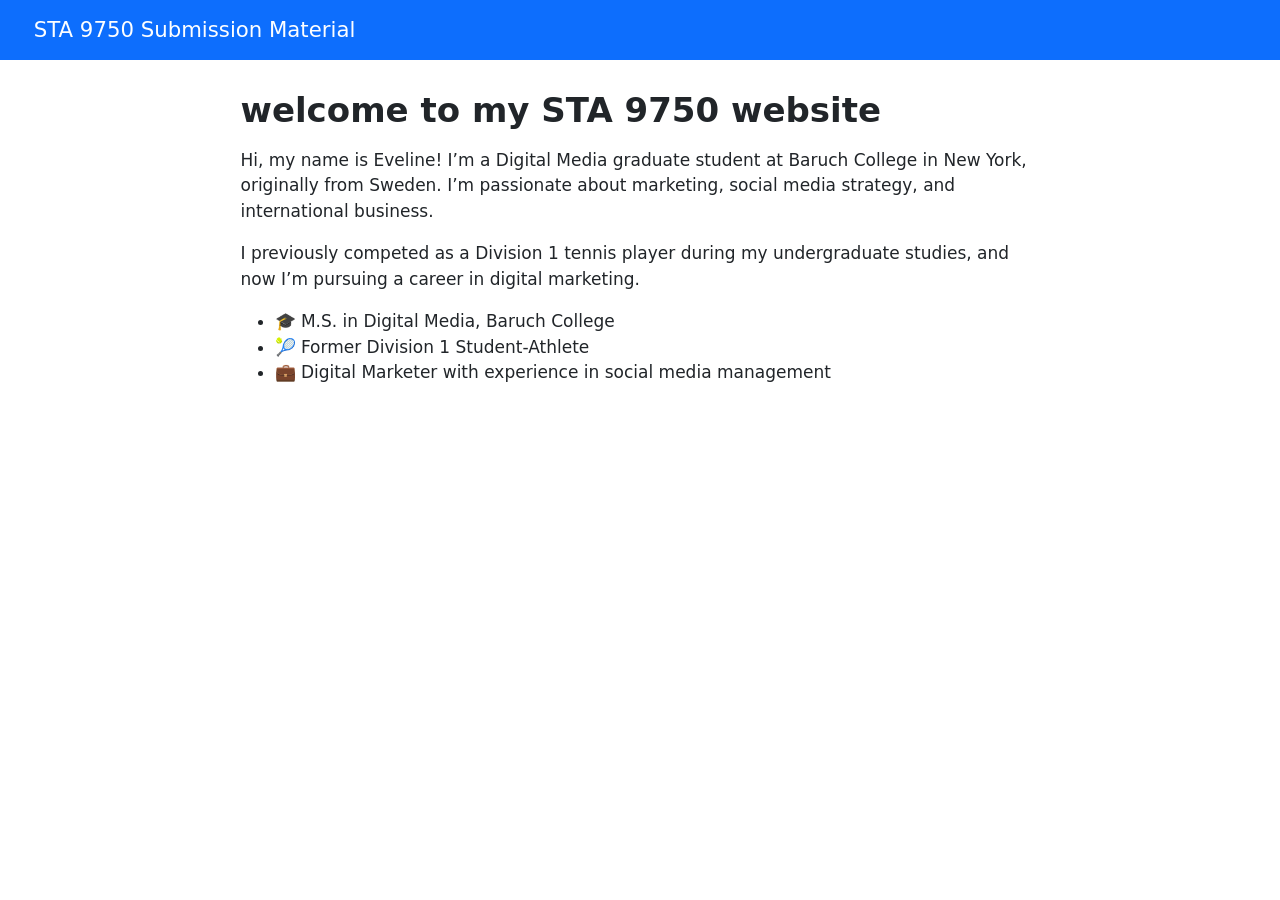
==== docs/index.html @ f9b30bd9 "Internal commit" ====
<!DOCTYPE html>
<html xmlns="http://www.w3.org/1999/xhtml" lang="en" xml:lang="en"><head>

<meta charset="utf-8">
<meta name="generator" content="quarto-1.8.24">

<meta name="viewport" content="width=device-width, initial-scale=1.0, user-scalable=yes">


<title>welcome to my STA 9750 website – STA 9750 Submission Material</title>
<style>
code{white-space: pre-wrap;}
span.smallcaps{font-variant: small-caps;}
div.columns{display: flex; gap: min(4vw, 1.5em);}
div.column{flex: auto; overflow-x: auto;}
div.hanging-indent{margin-left: 1.5em; text-indent: -1.5em;}
ul.task-list{list-style: none;}
ul.task-list li input[type="checkbox"] {
  width: 0.8em;
  margin: 0 0.8em 0.2em -1em; /* quarto-specific, see https://github.com/quarto-dev/quarto-cli/issues/4556 */ 
  vertical-align: middle;
}
</style>


<script src="site_libs/quarto-nav/quarto-nav.js"></script>
<script src="site_libs/quarto-nav/headroom.min.js"></script>
<script src="site_libs/clipboard/clipboard.min.js"></script>
<script src="site_libs/quarto-search/autocomplete.umd.js"></script>
<script src="site_libs/quarto-search/fuse.min.js"></script>
<script src="site_libs/quarto-search/quarto-search.js"></script>
<meta name="quarto:offset" content="./">
<script src="site_libs/quarto-html/quarto.js" type="module"></script>
<script src="site_libs/quarto-html/tabsets/tabsets.js" type="module"></script>
<script src="site_libs/quarto-html/axe/axe-check.js" type="module"></script>
<script src="site_libs/quarto-html/popper.min.js"></script>
<script src="site_libs/quarto-html/tippy.umd.min.js"></script>
<script src="site_libs/quarto-html/anchor.min.js"></script>
<link href="site_libs/quarto-html/tippy.css" rel="stylesheet">
<link href="site_libs/quarto-html/quarto-syntax-highlighting-dc55a5b9e770e841cd82e46aadbfb9b0.css" rel="stylesheet" id="quarto-text-highlighting-styles">
<script src="site_libs/bootstrap/bootstrap.min.js"></script>
<link href="site_libs/bootstrap/bootstrap-icons.css" rel="stylesheet">
<link href="site_libs/bootstrap/bootstrap-0fd445826db4cc1007072b2af7a3b60c.min.css" rel="stylesheet" append-hash="true" id="quarto-bootstrap" data-mode="light">
<script id="quarto-search-options" type="application/json">{
  "location": "navbar",
  "copy-button": false,
  "collapse-after": 3,
  "panel-placement": "end",
  "type": "overlay",
  "limit": 50,
  "keyboard-shortcut": [
    "f",
    "/",
    "s"
  ],
  "show-item-context": false,
  "language": {
    "search-no-results-text": "No results",
    "search-matching-documents-text": "matching documents",
    "search-copy-link-title": "Copy link to search",
    "search-hide-matches-text": "Hide additional matches",
    "search-more-match-text": "more match in this document",
    "search-more-matches-text": "more matches in this document",
    "search-clear-button-title": "Clear",
    "search-text-placeholder": "",
    "search-detached-cancel-button-title": "Cancel",
    "search-submit-button-title": "Submit",
    "search-label": "Search"
  }
}</script>


</head>

<body class="nav-fixed fullcontent quarto-light">

<div id="quarto-search-results"></div>
  <header id="quarto-header" class="headroom fixed-top">
    <nav class="navbar navbar-expand-lg " data-bs-theme="dark">
      <div class="navbar-container container-fluid">
      <div class="navbar-brand-container mx-auto">
    <a href="./index.html" class="navbar-brand navbar-brand-logo">
    </a>
    <a class="navbar-brand" href="./index.html">
    <span class="navbar-title">STA 9750 Submission Material</span>
    </a>
  </div>
        <div class="quarto-navbar-tools tools-end">
</div>
      </div> <!-- /container-fluid -->
    </nav>
</header>
<!-- content -->
<div id="quarto-content" class="quarto-container page-columns page-rows-contents page-layout-article page-navbar">
<!-- sidebar -->
<!-- margin-sidebar -->
    
<!-- main -->
<main class="content" id="quarto-document-content">

<header id="title-block-header" class="quarto-title-block default">
<div class="quarto-title">
<h1 class="title">welcome to my STA 9750 website</h1>
</div>



<div class="quarto-title-meta">

    
  
    
  </div>
  


</header>


<p>Hi, my name is Eveline! I’m a Digital Media graduate student at Baruch College in New York, originally from Sweden. I’m passionate about marketing, social media strategy, and international business.</p>
<p>I previously competed as a Division 1 tennis player during my undergraduate studies, and now I’m pursuing a career in digital marketing.</p>
<ul>
<li>🎓 M.S. in Digital Media, Baruch College<br>
</li>
<li>🎾 Former Division 1 Student-Athlete<br>
</li>
<li>💼 Digital Marketer with experience in social media management</li>
</ul>



</main> <!-- /main -->
<script id="quarto-html-after-body" type="application/javascript">
  window.document.addEventListener("DOMContentLoaded", function (event) {
    const icon = "";
    const anchorJS = new window.AnchorJS();
    anchorJS.options = {
      placement: 'right',
      icon: icon
    };
    anchorJS.add('.anchored');
    const isCodeAnnotation = (el) => {
      for (const clz of el.classList) {
        if (clz.startsWith('code-annotation-')) {                     
          return true;
        }
      }
      return false;
    }
    const onCopySuccess = function(e) {
      // button target
      const button = e.trigger;
      // don't keep focus
      button.blur();
      // flash "checked"
      button.classList.add('code-copy-button-checked');
      var currentTitle = button.getAttribute("title");
      button.setAttribute("title", "Copied!");
      let tooltip;
      if (window.bootstrap) {
        button.setAttribute("data-bs-toggle", "tooltip");
        button.setAttribute("data-bs-placement", "left");
        button.setAttribute("data-bs-title", "Copied!");
        tooltip = new bootstrap.Tooltip(button, 
          { trigger: "manual", 
            customClass: "code-copy-button-tooltip",
            offset: [0, -8]});
        tooltip.show();    
      }
      setTimeout(function() {
        if (tooltip) {
          tooltip.hide();
          button.removeAttribute("data-bs-title");
          button.removeAttribute("data-bs-toggle");
          button.removeAttribute("data-bs-placement");
        }
        button.setAttribute("title", currentTitle);
        button.classList.remove('code-copy-button-checked');
      }, 1000);
      // clear code selection
      e.clearSelection();
    }
    const getTextToCopy = function(trigger) {
      const outerScaffold = trigger.parentElement.cloneNode(true);
      const codeEl = outerScaffold.querySelector('code');
      for (const childEl of codeEl.children) {
        if (isCodeAnnotation(childEl)) {
          childEl.remove();
        }
      }
      return codeEl.innerText;
    }
    const clipboard = new window.ClipboardJS('.code-copy-button:not([data-in-quarto-modal])', {
      text: getTextToCopy
    });
    clipboard.on('success', onCopySuccess);
    if (window.document.getElementById('quarto-embedded-source-code-modal')) {
      const clipboardModal = new window.ClipboardJS('.code-copy-button[data-in-quarto-modal]', {
        text: getTextToCopy,
        container: window.document.getElementById('quarto-embedded-source-code-modal')
      });
      clipboardModal.on('success', onCopySuccess);
    }
      var localhostRegex = new RegExp(/^(?:http|https):\/\/localhost\:?[0-9]*\//);
      var mailtoRegex = new RegExp(/^mailto:/);
        var filterRegex = new RegExp("https:\/\/evelinelindqvistnilsson\.github\.io\/STA9750-2025-FALL\/");
      var isInternal = (href) => {
          return filterRegex.test(href) || localhostRegex.test(href) || mailtoRegex.test(href);
      }
      // Inspect non-navigation links and adorn them if external
     var links = window.document.querySelectorAll('a[href]:not(.nav-link):not(.navbar-brand):not(.toc-action):not(.sidebar-link):not(.sidebar-item-toggle):not(.pagination-link):not(.no-external):not([aria-hidden]):not(.dropdown-item):not(.quarto-navigation-tool):not(.about-link)');
      for (var i=0; i<links.length; i++) {
        const link = links[i];
        if (!isInternal(link.href)) {
          // undo the damage that might have been done by quarto-nav.js in the case of
          // links that we want to consider external
          if (link.dataset.originalHref !== undefined) {
            link.href = link.dataset.originalHref;
          }
        }
      }
    function tippyHover(el, contentFn, onTriggerFn, onUntriggerFn) {
      const config = {
        allowHTML: true,
        maxWidth: 500,
        delay: 100,
        arrow: false,
        appendTo: function(el) {
            return el.parentElement;
        },
        interactive: true,
        interactiveBorder: 10,
        theme: 'quarto',
        placement: 'bottom-start',
      };
      if (contentFn) {
        config.content = contentFn;
      }
      if (onTriggerFn) {
        config.onTrigger = onTriggerFn;
      }
      if (onUntriggerFn) {
        config.onUntrigger = onUntriggerFn;
      }
      window.tippy(el, config); 
    }
    const noterefs = window.document.querySelectorAll('a[role="doc-noteref"]');
    for (var i=0; i<noterefs.length; i++) {
      const ref = noterefs[i];
      tippyHover(ref, function() {
        // use id or data attribute instead here
        let href = ref.getAttribute('data-footnote-href') || ref.getAttribute('href');
        try { href = new URL(href).hash; } catch {}
        const id = href.replace(/^#\/?/, "");
        const note = window.document.getElementById(id);
        if (note) {
          return note.innerHTML;
        } else {
          return "";
        }
      });
    }
    const xrefs = window.document.querySelectorAll('a.quarto-xref');
    const processXRef = (id, note) => {
      // Strip column container classes
      const stripColumnClz = (el) => {
        el.classList.remove("page-full", "page-columns");
        if (el.children) {
          for (const child of el.children) {
            stripColumnClz(child);
          }
        }
      }
      stripColumnClz(note)
      if (id === null || id.startsWith('sec-')) {
        // Special case sections, only their first couple elements
        const container = document.createElement("div");
        if (note.children && note.children.length > 2) {
          container.appendChild(note.children[0].cloneNode(true));
          for (let i = 1; i < note.children.length; i++) {
            const child = note.children[i];
            if (child.tagName === "P" && child.innerText === "") {
              continue;
            } else {
              container.appendChild(child.cloneNode(true));
              break;
            }
          }
          if (window.Quarto?.typesetMath) {
            window.Quarto.typesetMath(container);
          }
          return container.innerHTML
        } else {
          if (window.Quarto?.typesetMath) {
            window.Quarto.typesetMath(note);
          }
          return note.innerHTML;
        }
      } else {
        // Remove any anchor links if they are present
        const anchorLink = note.querySelector('a.anchorjs-link');
        if (anchorLink) {
          anchorLink.remove();
        }
        if (window.Quarto?.typesetMath) {
          window.Quarto.typesetMath(note);
        }
        if (note.classList.contains("callout")) {
          return note.outerHTML;
        } else {
          return note.innerHTML;
        }
      }
    }
    for (var i=0; i<xrefs.length; i++) {
      const xref = xrefs[i];
      tippyHover(xref, undefined, function(instance) {
        instance.disable();
        let url = xref.getAttribute('href');
        let hash = undefined; 
        if (url.startsWith('#')) {
          hash = url;
        } else {
          try { hash = new URL(url).hash; } catch {}
        }
        if (hash) {
          const id = hash.replace(/^#\/?/, "");
          const note = window.document.getElementById(id);
          if (note !== null) {
            try {
              const html = processXRef(id, note.cloneNode(true));
              instance.setContent(html);
            } finally {
              instance.enable();
              instance.show();
            }
          } else {
            // See if we can fetch this
            fetch(url.split('#')[0])
            .then(res => res.text())
            .then(html => {
              const parser = new DOMParser();
              const htmlDoc = parser.parseFromString(html, "text/html");
              const note = htmlDoc.getElementById(id);
              if (note !== null) {
                const html = processXRef(id, note);
                instance.setContent(html);
              } 
            }).finally(() => {
              instance.enable();
              instance.show();
            });
          }
        } else {
          // See if we can fetch a full url (with no hash to target)
          // This is a special case and we should probably do some content thinning / targeting
          fetch(url)
          .then(res => res.text())
          .then(html => {
            const parser = new DOMParser();
            const htmlDoc = parser.parseFromString(html, "text/html");
            const note = htmlDoc.querySelector('main.content');
            if (note !== null) {
              // This should only happen for chapter cross references
              // (since there is no id in the URL)
              // remove the first header
              if (note.children.length > 0 && note.children[0].tagName === "HEADER") {
                note.children[0].remove();
              }
              const html = processXRef(null, note);
              instance.setContent(html);
            } 
          }).finally(() => {
            instance.enable();
            instance.show();
          });
        }
      }, function(instance) {
      });
    }
        let selectedAnnoteEl;
        const selectorForAnnotation = ( cell, annotation) => {
          let cellAttr = 'data-code-cell="' + cell + '"';
          let lineAttr = 'data-code-annotation="' +  annotation + '"';
          const selector = 'span[' + cellAttr + '][' + lineAttr + ']';
          return selector;
        }
        const selectCodeLines = (annoteEl) => {
          const doc = window.document;
          const targetCell = annoteEl.getAttribute("data-target-cell");
          const targetAnnotation = annoteEl.getAttribute("data-target-annotation");
          const annoteSpan = window.document.querySelector(selectorForAnnotation(targetCell, targetAnnotation));
          const lines = annoteSpan.getAttribute("data-code-lines").split(",");
          const lineIds = lines.map((line) => {
            return targetCell + "-" + line;
          })
          let top = null;
          let height = null;
          let parent = null;
          if (lineIds.length > 0) {
              //compute the position of the single el (top and bottom and make a div)
              const el = window.document.getElementById(lineIds[0]);
              top = el.offsetTop;
              height = el.offsetHeight;
              parent = el.parentElement.parentElement;
            if (lineIds.length > 1) {
              const lastEl = window.document.getElementById(lineIds[lineIds.length - 1]);
              const bottom = lastEl.offsetTop + lastEl.offsetHeight;
              height = bottom - top;
            }
            if (top !== null && height !== null && parent !== null) {
              // cook up a div (if necessary) and position it 
              let div = window.document.getElementById("code-annotation-line-highlight");
              if (div === null) {
                div = window.document.createElement("div");
                div.setAttribute("id", "code-annotation-line-highlight");
                div.style.position = 'absolute';
                parent.appendChild(div);
              }
              div.style.top = top - 2 + "px";
              div.style.height = height + 4 + "px";
              div.style.left = 0;
              let gutterDiv = window.document.getElementById("code-annotation-line-highlight-gutter");
              if (gutterDiv === null) {
                gutterDiv = window.document.createElement("div");
                gutterDiv.setAttribute("id", "code-annotation-line-highlight-gutter");
                gutterDiv.style.position = 'absolute';
                const codeCell = window.document.getElementById(targetCell);
                const gutter = codeCell.querySelector('.code-annotation-gutter');
                gutter.appendChild(gutterDiv);
              }
              gutterDiv.style.top = top - 2 + "px";
              gutterDiv.style.height = height + 4 + "px";
            }
            selectedAnnoteEl = annoteEl;
          }
        };
        const unselectCodeLines = () => {
          const elementsIds = ["code-annotation-line-highlight", "code-annotation-line-highlight-gutter"];
          elementsIds.forEach((elId) => {
            const div = window.document.getElementById(elId);
            if (div) {
              div.remove();
            }
          });
          selectedAnnoteEl = undefined;
        };
          // Handle positioning of the toggle
      window.addEventListener(
        "resize",
        throttle(() => {
          elRect = undefined;
          if (selectedAnnoteEl) {
            selectCodeLines(selectedAnnoteEl);
          }
        }, 10)
      );
      function throttle(fn, ms) {
      let throttle = false;
      let timer;
        return (...args) => {
          if(!throttle) { // first call gets through
              fn.apply(this, args);
              throttle = true;
          } else { // all the others get throttled
              if(timer) clearTimeout(timer); // cancel #2
              timer = setTimeout(() => {
                fn.apply(this, args);
                timer = throttle = false;
              }, ms);
          }
        };
      }
        // Attach click handler to the DT
        const annoteDls = window.document.querySelectorAll('dt[data-target-cell]');
        for (const annoteDlNode of annoteDls) {
          annoteDlNode.addEventListener('click', (event) => {
            const clickedEl = event.target;
            if (clickedEl !== selectedAnnoteEl) {
              unselectCodeLines();
              const activeEl = window.document.querySelector('dt[data-target-cell].code-annotation-active');
              if (activeEl) {
                activeEl.classList.remove('code-annotation-active');
              }
              selectCodeLines(clickedEl);
              clickedEl.classList.add('code-annotation-active');
            } else {
              // Unselect the line
              unselectCodeLines();
              clickedEl.classList.remove('code-annotation-active');
            }
          });
        }
    const findCites = (el) => {
      const parentEl = el.parentElement;
      if (parentEl) {
        const cites = parentEl.dataset.cites;
        if (cites) {
          return {
            el,
            cites: cites.split(' ')
          };
        } else {
          return findCites(el.parentElement)
        }
      } else {
        return undefined;
      }
    };
    var bibliorefs = window.document.querySelectorAll('a[role="doc-biblioref"]');
    for (var i=0; i<bibliorefs.length; i++) {
      const ref = bibliorefs[i];
      const citeInfo = findCites(ref);
      if (citeInfo) {
        tippyHover(citeInfo.el, function() {
          var popup = window.document.createElement('div');
          citeInfo.cites.forEach(function(cite) {
            var citeDiv = window.document.createElement('div');
            citeDiv.classList.add('hanging-indent');
            citeDiv.classList.add('csl-entry');
            var biblioDiv = window.document.getElementById('ref-' + cite);
            if (biblioDiv) {
              citeDiv.innerHTML = biblioDiv.innerHTML;
            }
            popup.appendChild(citeDiv);
          });
          return popup.innerHTML;
        });
      }
    }
  });
  </script>
</div> <!-- /content -->




</body></html>
---- docs/site_libs/quarto-html/tippy.css ----
.tippy-box[data-animation=fade][data-state=hidden]{opacity:0}[data-tippy-root]{max-width:calc(100vw - 10px)}.tippy-box{position:relative;background-color:#333;color:#fff;border-radius:4px;font-size:14px;line-height:1.4;white-space:normal;outline:0;transition-property:transform,visibility,opacity}.tippy-box[data-placement^=top]>.tippy-arrow{bottom:0}.tippy-box[data-placement^=top]>.tippy-arrow:before{bottom:-7px;left:0;border-width:8px 8px 0;border-top-color:initial;transform-origin:center top}.tippy-box[data-placement^=bottom]>.tippy-arrow{top:0}.tippy-box[data-placement^=bottom]>.tippy-arrow:before{top:-7px;left:0;border-width:0 8px 8px;border-bottom-color:initial;transform-origin:center bottom}.tippy-box[data-placement^=left]>.tippy-arrow{right:0}.tippy-box[data-placement^=left]>.tippy-arrow:before{border-width:8px 0 8px 8px;border-left-color:initial;right:-7px;transform-origin:center left}.tippy-box[data-placement^=right]>.tippy-arrow{left:0}.tippy-box[data-placement^=right]>.tippy-arrow:before{left:-7px;border-width:8px 8px 8px 0;border-right-color:initial;transform-origin:center right}.tippy-box[data-inertia][data-state=visible]{transition-timing-function:cubic-bezier(.54,1.5,.38,1.11)}.tippy-arrow{width:16px;height:16px;color:#333}.tippy-arrow:before{content:"";position:absolute;border-color:transparent;border-style:solid}.tippy-content{position:relative;padding:5px 9px;z-index:1}
---- docs/site_libs/quarto-html/quarto-syntax-highlighting-dc55a5b9e770e841cd82e46aadbfb9b0.css ----
/* quarto syntax highlight colors */
:root {
  --quarto-hl-ot-color: #003B4F;
  --quarto-hl-at-color: #657422;
  --quarto-hl-ss-color: #20794D;
  --quarto-hl-an-color: #5E5E5E;
  --quarto-hl-fu-color: #4758AB;
  --quarto-hl-st-color: #20794D;
  --quarto-hl-cf-color: #003B4F;
  --quarto-hl-op-color: #5E5E5E;
  --quarto-hl-er-color: #AD0000;
  --quarto-hl-bn-color: #AD0000;
  --quarto-hl-al-color: #AD0000;
  --quarto-hl-va-color: #111111;
  --quarto-hl-bu-color: inherit;
  --quarto-hl-ex-color: inherit;
  --quarto-hl-pp-color: #AD0000;
  --quarto-hl-in-color: #5E5E5E;
  --quarto-hl-vs-color: #20794D;
  --quarto-hl-wa-color: #5E5E5E;
  --quarto-hl-do-color: #5E5E5E;
  --quarto-hl-im-color: #00769E;
  --quarto-hl-ch-color: #20794D;
  --quarto-hl-dt-color: #AD0000;
  --quarto-hl-fl-color: #AD0000;
  --quarto-hl-co-color: #5E5E5E;
  --quarto-hl-cv-color: #5E5E5E;
  --quarto-hl-cn-color: #8f5902;
  --quarto-hl-sc-color: #5E5E5E;
  --quarto-hl-dv-color: #AD0000;
  --quarto-hl-kw-color: #003B4F;
}

/* other quarto variables */
:root {
  --quarto-font-monospace: SFMono-Regular, Menlo, Monaco, Consolas, "Liberation Mono", "Courier New", monospace;
}

/* syntax highlight based on Pandoc's rules */
pre > code.sourceCode > span {
  color: #003B4F;
}

code.sourceCode > span {
  color: #003B4F;
}

div.sourceCode,
div.sourceCode pre.sourceCode {
  color: #003B4F;
}

/* Normal */
code span {
  color: #003B4F;
}

/* Alert */
code span.al {
  color: #AD0000;
  font-style: inherit;
}

/* Annotation */
code span.an {
  color: #5E5E5E;
  font-style: inherit;
}

/* Attribute */
code span.at {
  color: #657422;
  font-style: inherit;
}

/* BaseN */
code span.bn {
  color: #AD0000;
  font-style: inherit;
}

/* BuiltIn */
code span.bu {
  font-style: inherit;
}

/* ControlFlow */
code span.cf {
  color: #003B4F;
  font-weight: bold;
  font-style: inherit;
}

/* Char */
code span.ch {
  color: #20794D;
  font-style: inherit;
}

/* Constant */
code span.cn {
  color: #8f5902;
  font-style: inherit;
}

/* Comment */
code span.co {
  color: #5E5E5E;
  font-style: inherit;
}

/* CommentVar */
code span.cv {
  color: #5E5E5E;
  font-style: italic;
}

/* Documentation */
code span.do {
  color: #5E5E5E;
  font-style: italic;
}

/* DataType */
code span.dt {
  color: #AD0000;
  font-style: inherit;
}

/* DecVal */
code span.dv {
  color: #AD0000;
  font-style: inherit;
}

/* Error */
code span.er {
  color: #AD0000;
  font-style: inherit;
}

/* Extension */
code span.ex {
  font-style: inherit;
}

/* Float */
code span.fl {
  color: #AD0000;
  font-style: inherit;
}

/* Function */
code span.fu {
  color: #4758AB;
  font-style: inherit;
}

/* Import */
code span.im {
  color: #00769E;
  font-style: inherit;
}

/* Information */
code span.in {
  color: #5E5E5E;
  font-style: inherit;
}

/* Keyword */
code span.kw {
  color: #003B4F;
  font-weight: bold;
  font-style: inherit;
}

/* Operator */
code span.op {
  color: #5E5E5E;
  font-style: inherit;
}

/* Other */
code span.ot {
  color: #003B4F;
  font-style: inherit;
}

/* Preprocessor */
code span.pp {
  color: #AD0000;
  font-style: inherit;
}

/* SpecialChar */
code span.sc {
  color: #5E5E5E;
  font-style: inherit;
}

/* SpecialString */
code span.ss {
  color: #20794D;
  font-style: inherit;
}

/* String */
code span.st {
  color: #20794D;
  font-style: inherit;
}

/* Variable */
code span.va {
  color: #111111;
  font-style: inherit;
}

/* VerbatimString */
code span.vs {
  color: #20794D;
  font-style: inherit;
}

/* Warning */
code span.wa {
  color: #5E5E5E;
  font-style: italic;
}

.prevent-inlining {
  content: "</";
}

/*# sourceMappingURL=21f0b8dca5c347bd0a806dc2ce2adfe3.css.map */
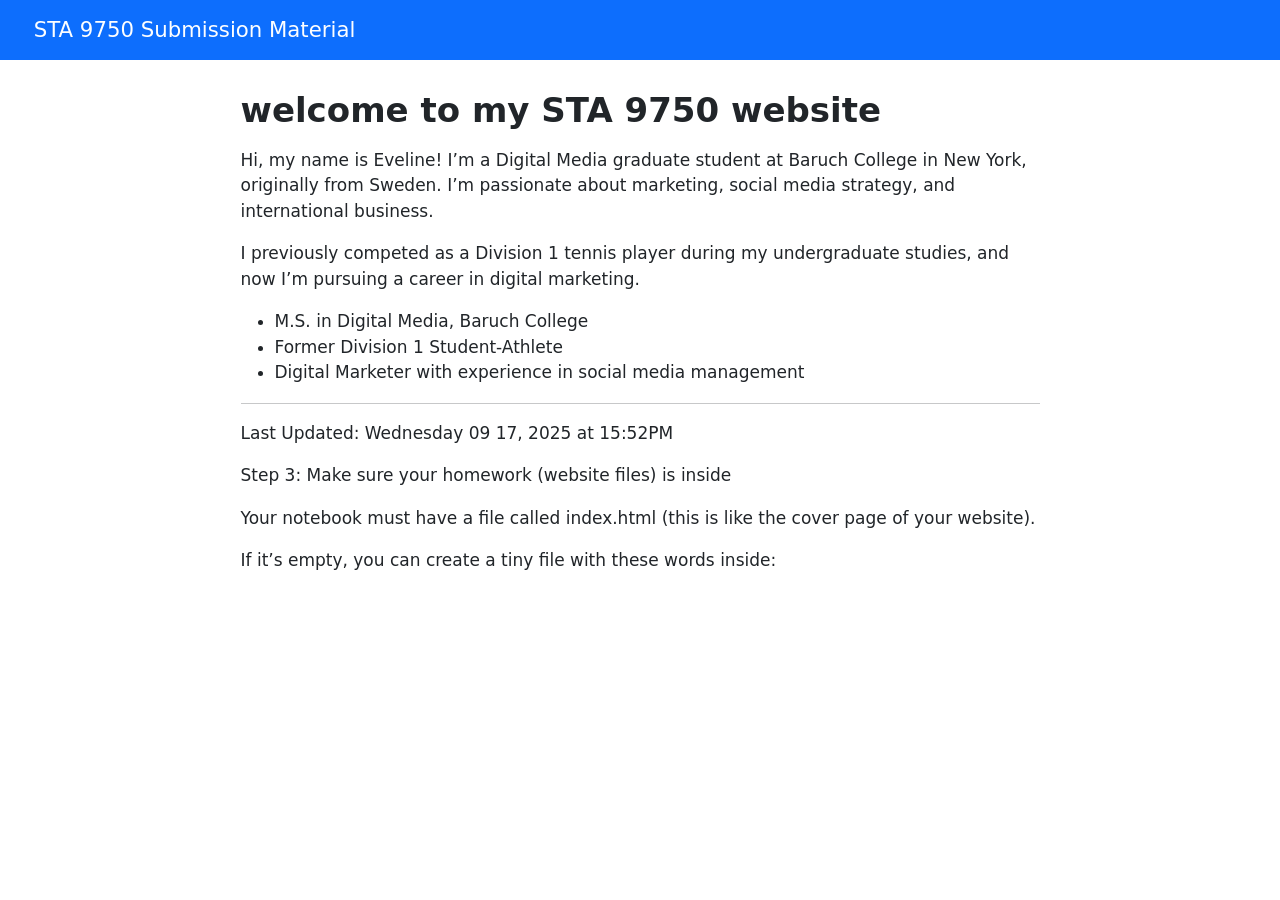
==== commit a208f6d0: "Initial commit" ====
--- a/docs/index.html
+++ b/docs/index.html
@@ -120,12 +120,17 @@
 <p>Hi, my name is Eveline! I’m a Digital Media graduate student at Baruch College in New York, originally from Sweden. I’m passionate about marketing, social media strategy, and international business.</p>
 <p>I previously competed as a Division 1 tennis player during my undergraduate studies, and now I’m pursuing a career in digital marketing.</p>
 <ul>
-<li>🎓 M.S. in Digital Media, Baruch College<br>
+<li>M.S. in Digital Media, Baruch College<br>
 </li>
-<li>🎾 Former Division 1 Student-Athlete<br>
+<li>Former Division 1 Student-Athlete<br>
 </li>
-<li>💼 Digital Marketer with experience in social media management</li>
+<li>Digital Marketer with experience in social media management</li>
 </ul>
+<hr>
+<p>Last Updated: Wednesday 09 17, 2025 at 15:52PM</p>
+<p>Step 3: Make sure your homework (website files) is inside</p>
+<p>Your notebook must have a file called index.html (this is like the cover page of your website).</p>
+<p>If it’s empty, you can create a tiny file with these words inside:</p>
 
 
 
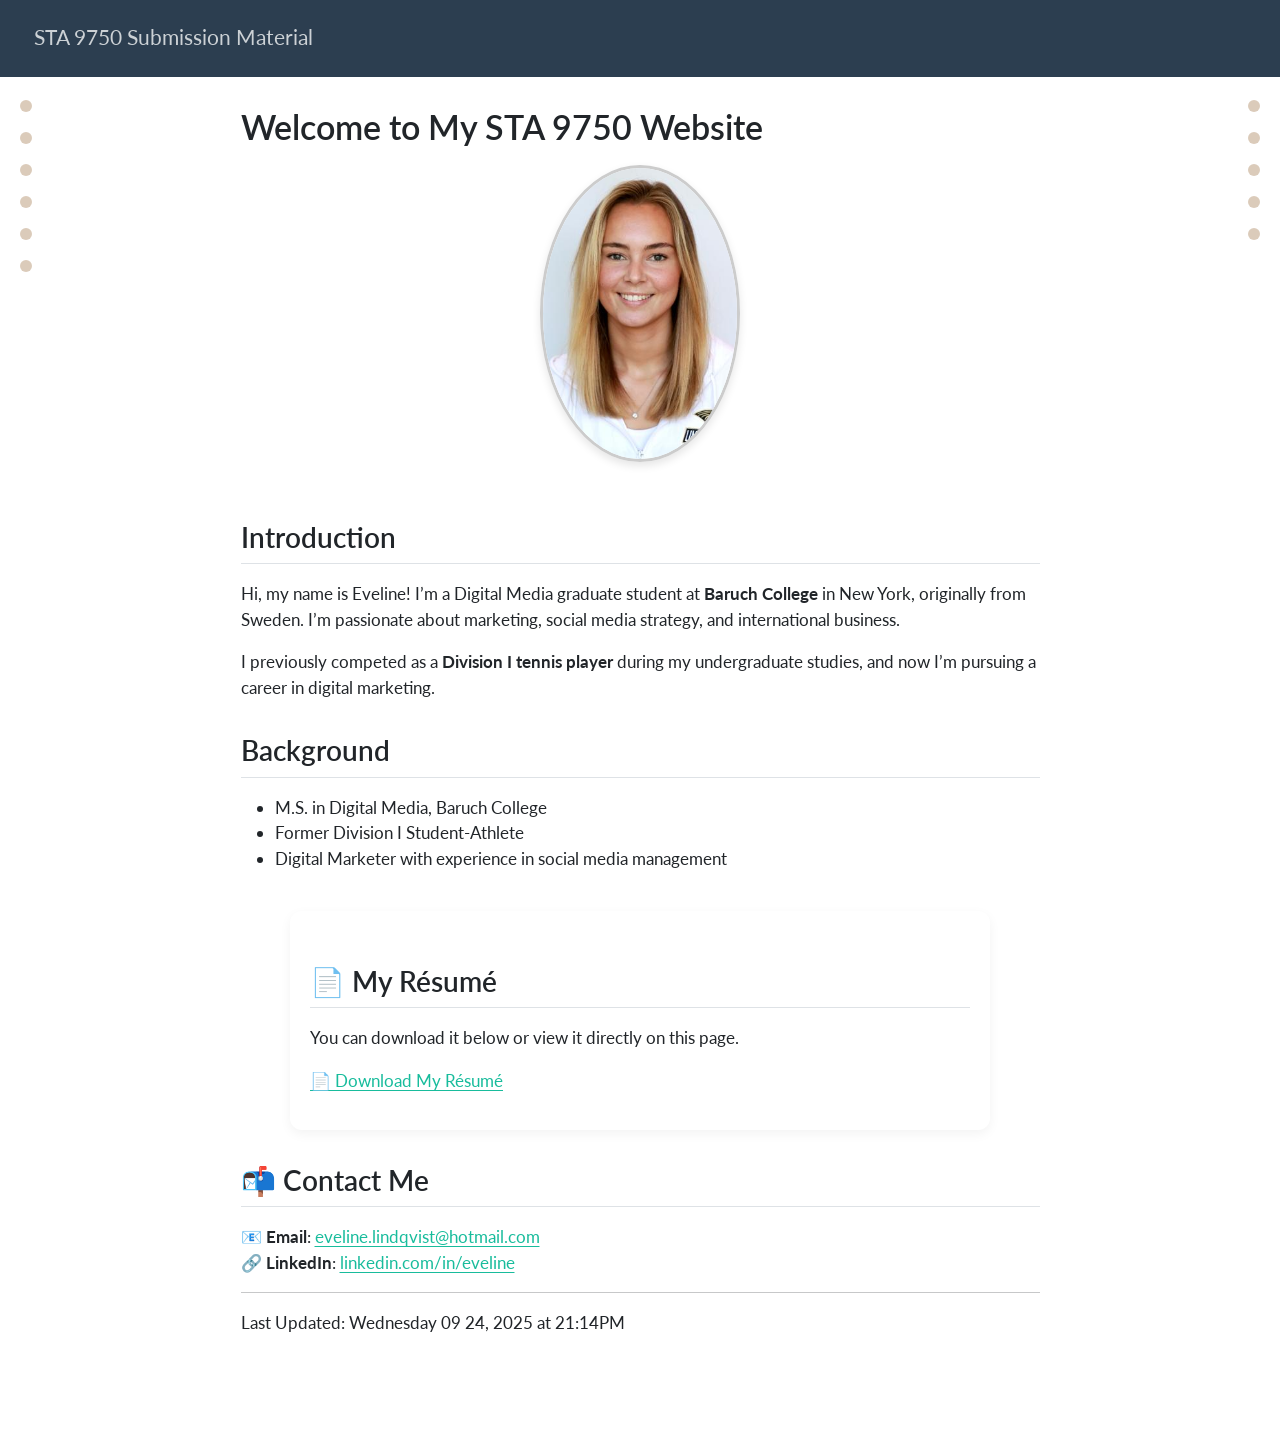
==== commit 991b122f: "Push" ====
--- a/docs/index.html
+++ b/docs/index.html
@@ -7,7 +7,7 @@
 <meta name="viewport" content="width=device-width, initial-scale=1.0, user-scalable=yes">
 
 
-<title>welcome to my STA 9750 website – STA 9750 Submission Material</title>
+<title>Welcome to My STA 9750 Website – STA 9750 Submission Material</title>
 <style>
 code{white-space: pre-wrap;}
 span.smallcaps{font-variant: small-caps;}
@@ -40,7 +40,7 @@
 <link href="site_libs/quarto-html/quarto-syntax-highlighting-dc55a5b9e770e841cd82e46aadbfb9b0.css" rel="stylesheet" id="quarto-text-highlighting-styles">
 <script src="site_libs/bootstrap/bootstrap.min.js"></script>
 <link href="site_libs/bootstrap/bootstrap-icons.css" rel="stylesheet">
-<link href="site_libs/bootstrap/bootstrap-0fd445826db4cc1007072b2af7a3b60c.min.css" rel="stylesheet" append-hash="true" id="quarto-bootstrap" data-mode="light">
+<link href="site_libs/bootstrap/bootstrap-f59cc608e70ce16b384b3e6fc30ca698.min.css" rel="stylesheet" append-hash="true" id="quarto-bootstrap" data-mode="light">
 <script id="quarto-search-options" type="application/json">{
   "location": "navbar",
   "copy-button": false,
@@ -100,7 +100,7 @@
 
 <header id="title-block-header" class="quarto-title-block default">
 <div class="quarto-title">
-<h1 class="title">welcome to my STA 9750 website</h1>
+<h1 class="title">Welcome to My STA 9750 Website</h1>
 </div>
 
 
@@ -117,22 +117,112 @@
 </header>
 
 
-<p>Hi, my name is Eveline! I’m a Digital Media graduate student at Baruch College in New York, originally from Sweden. I’m passionate about marketing, social media strategy, and international business.</p>
-<p>I previously competed as a Division 1 tennis player during my undergraduate studies, and now I’m pursuing a career in digital marketing.</p>
+<p><img src="resize-2.jpeg" class="img-fluid" style="border-radius: 50%; display: block; margin: 0 auto; border: 3px solid #ccc; box-shadow: 0 4px 8px rgba(0,0,0,0.1);" width="200"><br>
+</p>
+<section id="introduction" class="level2">
+<h2 class="anchored" data-anchor-id="introduction">Introduction</h2>
+<p>Hi, my name is Eveline! I’m a Digital Media graduate student at <strong>Baruch College</strong> in New York, originally from Sweden. I’m passionate about marketing, social media strategy, and international business.</p>
+<p>I previously competed as a <strong>Division I tennis player</strong> during my undergraduate studies, and now I’m pursuing a career in digital marketing.</p>
+</section>
+<section id="background" class="level2">
+<h2 class="anchored" data-anchor-id="background">Background</h2>
 <ul>
 <li>M.S. in Digital Media, Baruch College<br>
 </li>
-<li>Former Division 1 Student-Athlete<br>
+<li>Former Division I Student-Athlete<br>
 </li>
 <li>Digital Marketer with experience in social media management</li>
 </ul>
+<div style="background-color: #fff; padding: 20px; margin-top: 40px; border-radius: 12px; box-shadow: 0 4px 12px rgba(0,0,0,0.05); max-width: 700px; margin-left: auto; margin-right: auto;">
+<h2 class="anchored">
+📄 My Résumé
+</h2>
+<p>
+You can download it below or view it directly on this page.
+</p>
+<p><a href="resume_2025.pdf" target="_blank" class="btn-custom">📄 Download My Résumé</a></p>
+</div>
+</section>
+<section id="contact-me" class="level2">
+<h2 class="anchored" data-anchor-id="contact-me">📬 Contact Me</h2>
+<p>📧 <strong>Email</strong>: <a href="mailto:eveline@example.com">eveline.lindqvist@hotmail.com</a><br>
+🔗 <strong>LinkedIn</strong>: <a href="https://linkedin.com/in/eveline">linkedin.com/in/eveline</a></p>
+<style>
+/* container that holds all the dots */
+.dot-column {
+  position: fixed;
+  top: 100px;
+  left: 20px;
+  display: flex;
+  flex-direction: column;
+  gap: 20px;
+  z-index: -1;
+}
+
+/* single dot */
+.dot {
+  width: 12px;
+  height: 12px;
+  background-color: #a67c52; /* accent brown */
+  border-radius: 50%;
+  opacity: 0.4;
+}
+
+/* optional: add a mirrored column on the right */
+.dot-column-right {
+  position: fixed;
+  top: 100px;
+  right: 20px;
+  display: flex;
+  flex-direction: column;
+  gap: 20px;
+  z-index: -1;
+}
+</style>
+<!-- Left dot column -->
+<div class="dot-column">
+<div class="dot">
+
+</div>
+<div class="dot">
+
+</div>
+<div class="dot">
+
+</div>
+<div class="dot">
+
+</div>
+<div class="dot">
+
+</div>
+<div class="dot">
+
+</div>
+</div>
+<!-- Right dot column (optional) -->
+<div class="dot-column-right">
+<div class="dot">
+
+</div>
+<div class="dot">
+
+</div>
+<div class="dot">
+
+</div>
+<div class="dot">
+
+</div>
+<div class="dot">
+
+</div>
+</div>
 <hr>
-<p>Last Updated: Wednesday 09 17, 2025 at 15:52PM</p>
-<p>Step 3: Make sure your homework (website files) is inside</p>
-<p>Your notebook must have a file called index.html (this is like the cover page of your website).</p>
-<p>If it’s empty, you can create a tiny file with these words inside:</p>
-
-
+<p>Last Updated: Wednesday 09 24, 2025 at 21:14PM</p>
+
+
+</section>
 
 </main> <!-- /main -->
 <script id="quarto-html-after-body" type="application/javascript">
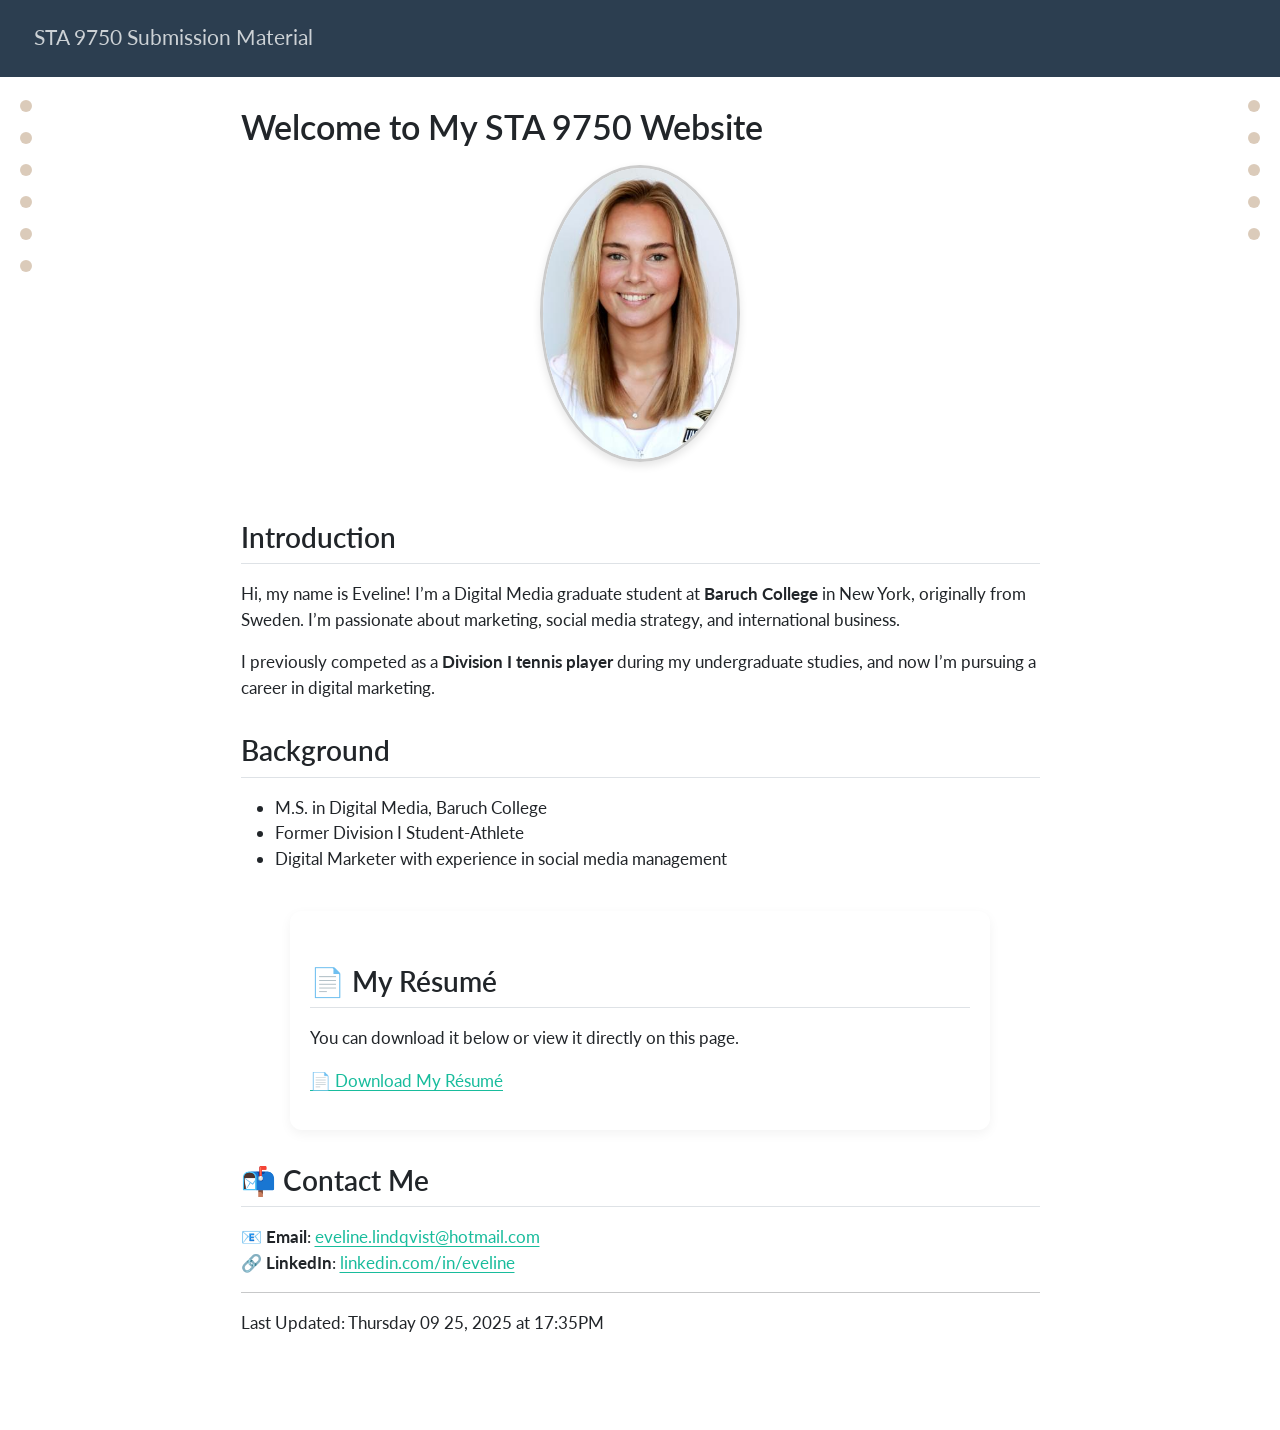
==== commit caff2d03: "upload website" ====
--- a/docs/index.html
+++ b/docs/index.html
@@ -219,7 +219,7 @@
 </div>
 </div>
 <hr>
-<p>Last Updated: Wednesday 09 24, 2025 at 21:14PM</p>
+<p>Last Updated: Thursday 09 25, 2025 at 17:35PM</p>
 
 
 </section>
